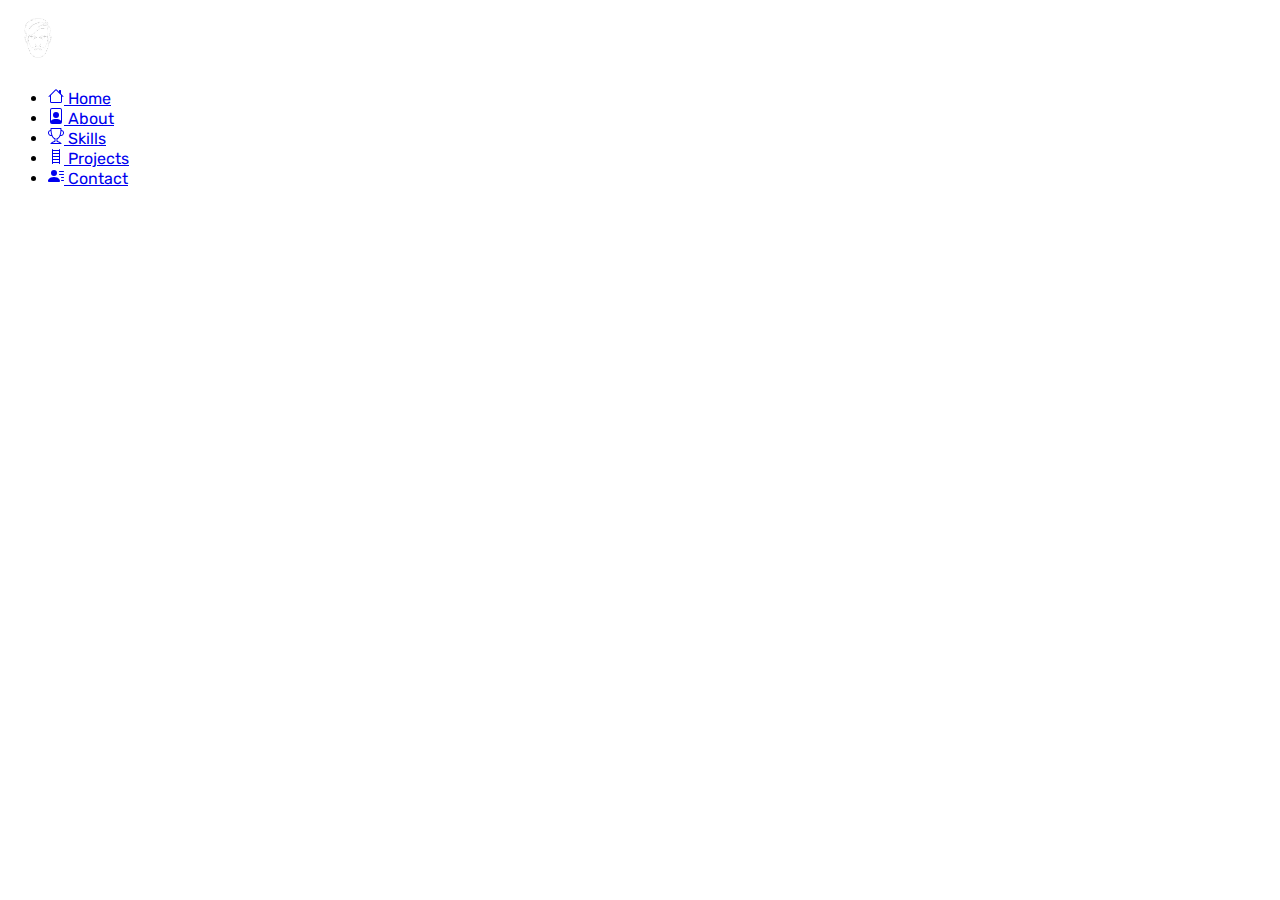
==== about.html @ 538c3db1 "Add files via upload" ====
<!DOCTYPE html>
<html lang="en">
<head>
    <meta charset="UTF-8">
    <meta name="viewport" content="width=device-width, initial-scale=1.0">
    <title>Web Portfoliot</title>
    <link href="https://cdn.jsdelivr.net/npm/bootstrap@5.3.2/dist/css/bootstrap.min.css" rel="stylesheet" integrity="sha384-T3c6CoIi6uLrA9TneNEoa7RxnatzjcDSCmG1MXxSR1GAsXEV/Dwwykc2MPK8M2HN" crossorigin="anonymous">
    <link rel="stylesheet" href="./style.css">
    <link rel="preconnect" href="https://fonts.googleapis.com">
    <link rel="preconnect" href="https://fonts.gstatic.com" crossorigin>
    <link href="https://fonts.googleapis.com/css2?family=Rubik:wght@500&display=swap" rel="stylesheet">
    <link rel="preconnect" href="https://fonts.googleapis.com">
    <link rel="preconnect" href="https://fonts.gstatic.com" crossorigin>
    <link href="https://fonts.googleapis.com/css2?family=Kanit:ital,wght@1,300&display=swap" rel="stylesheet">
</head>
<body>
    <div id="nav" class="bg-black">
        <div class="container">
            <header class="d-flex flex-wrap justify-content-center pt-2">
                <a href="index.html" class="d-flex align-items-center mb-3 mb-md-0 me-md-auto link-body-emphasis text-decoration-none">
                    <img class="pic" src="./profile-removebg-preview.png" alt="" height="60">
                </a>
                <ul class="nav nav-underline">
                    <li class="nav-item"><a href="index.html" class="nav-link" aria-current="page"><svg xmlns="http://www.w3.org/2000/svg" width="16" height="16" fill="currentColor" class="bi bi-house" viewBox="0 0 16 16">
                        <path d="M8.707 1.5a1 1 0 0 0-1.414 0L.646 8.146a.5.5 0 0 0 .708.708L2 8.207V13.5A1.5 1.5 0 0 0 3.5 15h9a1.5 1.5 0 0 0 1.5-1.5V8.207l.646.647a.5.5 0 0 0 .708-.708L13 5.793V2.5a.5.5 0 0 0-.5-.5h-1a.5.5 0 0 0-.5.5v1.293zM13 7.207V13.5a.5.5 0 0 1-.5.5h-9a.5.5 0 0 1-.5-.5V7.207l5-5z"/>
                      </svg> Home</a></li>
                    <li class="nav-item"><a href="#" class="nav-link"><svg xmlns="http://www.w3.org/2000/svg" width="16" height="16" fill="currentColor" class="bi bi-file-person" viewBox="0 0 16 16">
                        <path d="M12 1a1 1 0 0 1 1 1v10.755S12 11 8 11s-5 1.755-5 1.755V2a1 1 0 0 1 1-1zM4 0a2 2 0 0 0-2 2v12a2 2 0 0 0 2 2h8a2 2 0 0 0 2-2V2a2 2 0 0 0-2-2z"/>
                        <path d="M8 10a3 3 0 1 0 0-6 3 3 0 0 0 0 6"/>
                      </svg> About</a></li>
                    <li class="nav-item"><a href="#" class="nav-link"><svg xmlns="http://www.w3.org/2000/svg" width="16" height="16" fill="currentColor" class="bi bi-trophy" viewBox="0 0 16 16">
                        <path d="M2.5.5A.5.5 0 0 1 3 0h10a.5.5 0 0 1 .5.5q0 .807-.034 1.536a3 3 0 1 1-1.133 5.89c-.79 1.865-1.878 2.777-2.833 3.011v2.173l1.425.356c.194.048.377.135.537.255L13.3 15.1a.5.5 0 0 1-.3.9H3a.5.5 0 0 1-.3-.9l1.838-1.379c.16-.12.343-.207.537-.255L6.5 13.11v-2.173c-.955-.234-2.043-1.146-2.833-3.012a3 3 0 1 1-1.132-5.89A33 33 0 0 1 2.5.5m.099 2.54a2 2 0 0 0 .72 3.935c-.333-1.05-.588-2.346-.72-3.935m10.083 3.935a2 2 0 0 0 .72-3.935c-.133 1.59-.388 2.885-.72 3.935M3.504 1q.01.775.056 1.469c.13 2.028.457 3.546.87 4.667C5.294 9.48 6.484 10 7 10a.5.5 0 0 1 .5.5v2.61a1 1 0 0 1-.757.97l-1.426.356a.5.5 0 0 0-.179.085L4.5 15h7l-.638-.479a.5.5 0 0 0-.18-.085l-1.425-.356a1 1 0 0 1-.757-.97V10.5A.5.5 0 0 1 9 10c.516 0 1.706-.52 2.57-2.864.413-1.12.74-2.64.87-4.667q.045-.694.056-1.469z"/>
                      </svg> Skills</a></li>
                    <li class="nav-item"><a href="#" class="nav-link"><svg xmlns="http://www.w3.org/2000/svg" width="16" height="16" fill="currentColor" class="bi bi-ladder" viewBox="0 0 16 16">
                        <path d="M4.5 1a.5.5 0 0 1 .5.5V2h6v-.5a.5.5 0 0 1 1 0v14a.5.5 0 0 1-1 0V15H5v.5a.5.5 0 0 1-1 0v-14a.5.5 0 0 1 .5-.5M5 14h6v-2H5zm0-3h6V9H5zm0-3h6V6H5zm0-3h6V3H5z"/>
                      </svg> Projects</a></li>
                    <li class="nav-item"><a href="#" class="nav-link"><svg xmlns="http://www.w3.org/2000/svg" width="16" height="16" fill="currentColor" class="bi bi-person-lines-fill" viewBox="0 0 16 16">
                        <path d="M6 8a3 3 0 1 0 0-6 3 3 0 0 0 0 6m-5 6s-1 0-1-1 1-4 6-4 6 3 6 4-1 1-1 1zM11 3.5a.5.5 0 0 1 .5-.5h4a.5.5 0 0 1 0 1h-4a.5.5 0 0 1-.5-.5m.5 2.5a.5.5 0 0 0 0 1h4a.5.5 0 0 0 0-1zm2 3a.5.5 0 0 0 0 1h2a.5.5 0 0 0 0-1zm0 3a.5.5 0 0 0 0 1h2a.5.5 0 0 0 0-1z"/>
                      </svg> Contact</a></li>
                </ul>
            </header>
        </div>
    </div>
    <div>
        
    </div>
</body>
</html>
---- style.css ----
body {
    background-image: url('https://images.unsplash.com/photo-1554258194-2559560eb20a?q=80&w=2070&auto=format&fit=crop&ixlib=rb-4.0.3&ixid=M3wxMjA3fDB8MHxwaG90by1wYWdlfHx8fGVufDB8fHx8fA%3D%3D');
    background-size: cover; 
    background-repeat: no-repeat;
    background-attachment: fixed;
    background-position: center center; 
    font-family: 'Rubik', sans-serif;
}
.bg-body-tertiary{
    background-color: black;
    color: aliceblue;
}
.navbar-collapse{
    float: right;
}
.pic{
    filter: invert(100%);
}

.content{
    margin-top:80px ;
    display: flex;
    justify-content: center;
    align-items: center;
    gap: 10%;
    
}
h2{
    font-family: 'Kanit', sans-serif;
    font-weight: bolder;
    color: aliceblue;
    font-size: 48pt;
}
span{
    color: orange;
}
.pro{
    clip-path: circle(50%)
}
.social{
    display: flex;
    gap: 3%;
    justify-content: center;

}

@media (max-width: 576px){
    .content{
        display: block;
    }
    h2{
        font-size: 30px;
        text-align: center;
    }
    header{
        text-align: center;
    }
    .pro{
        clip-path: circle(30%);
    }
    .headC{
        text-align: center;
    }
    .ayu{
        text-align: center;
    }
    .con{
        margin-top: 20px;
        font-size: 10pt;
        width: 20%;
    }
}
@media (min-width: 570px) and (max-width: 1199.98px) { 

}
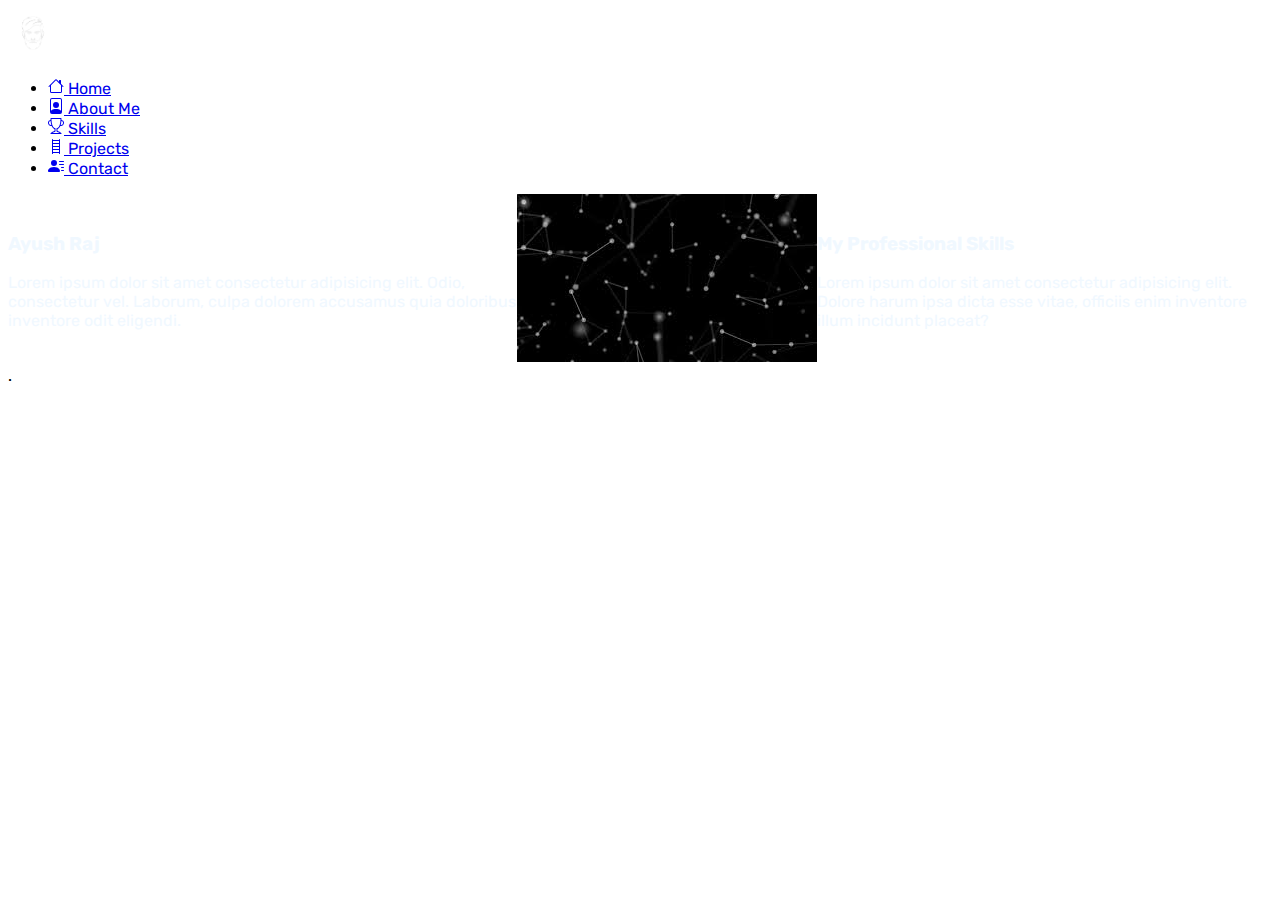
==== commit 15484ef5: "Add files via upload" ====
--- a/about.html
+++ b/about.html
@@ -14,35 +14,49 @@
     <link href="https://fonts.googleapis.com/css2?family=Kanit:ital,wght@1,300&display=swap" rel="stylesheet">
 </head>
 <body>
-    <div id="nav" class="bg-black">
-        <div class="container">
-            <header class="d-flex flex-wrap justify-content-center pt-2">
-                <a href="index.html" class="d-flex align-items-center mb-3 mb-md-0 me-md-auto link-body-emphasis text-decoration-none">
-                    <img class="pic" src="./profile-removebg-preview.png" alt="" height="60">
-                </a>
-                <ul class="nav nav-underline">
-                    <li class="nav-item"><a href="index.html" class="nav-link" aria-current="page"><svg xmlns="http://www.w3.org/2000/svg" width="16" height="16" fill="currentColor" class="bi bi-house" viewBox="0 0 16 16">
-                        <path d="M8.707 1.5a1 1 0 0 0-1.414 0L.646 8.146a.5.5 0 0 0 .708.708L2 8.207V13.5A1.5 1.5 0 0 0 3.5 15h9a1.5 1.5 0 0 0 1.5-1.5V8.207l.646.647a.5.5 0 0 0 .708-.708L13 5.793V2.5a.5.5 0 0 0-.5-.5h-1a.5.5 0 0 0-.5.5v1.293zM13 7.207V13.5a.5.5 0 0 1-.5.5h-9a.5.5 0 0 1-.5-.5V7.207l5-5z"/>
-                      </svg> Home</a></li>
-                    <li class="nav-item"><a href="#" class="nav-link"><svg xmlns="http://www.w3.org/2000/svg" width="16" height="16" fill="currentColor" class="bi bi-file-person" viewBox="0 0 16 16">
-                        <path d="M12 1a1 1 0 0 1 1 1v10.755S12 11 8 11s-5 1.755-5 1.755V2a1 1 0 0 1 1-1zM4 0a2 2 0 0 0-2 2v12a2 2 0 0 0 2 2h8a2 2 0 0 0 2-2V2a2 2 0 0 0-2-2z"/>
-                        <path d="M8 10a3 3 0 1 0 0-6 3 3 0 0 0 0 6"/>
-                      </svg> About</a></li>
-                    <li class="nav-item"><a href="#" class="nav-link"><svg xmlns="http://www.w3.org/2000/svg" width="16" height="16" fill="currentColor" class="bi bi-trophy" viewBox="0 0 16 16">
-                        <path d="M2.5.5A.5.5 0 0 1 3 0h10a.5.5 0 0 1 .5.5q0 .807-.034 1.536a3 3 0 1 1-1.133 5.89c-.79 1.865-1.878 2.777-2.833 3.011v2.173l1.425.356c.194.048.377.135.537.255L13.3 15.1a.5.5 0 0 1-.3.9H3a.5.5 0 0 1-.3-.9l1.838-1.379c.16-.12.343-.207.537-.255L6.5 13.11v-2.173c-.955-.234-2.043-1.146-2.833-3.012a3 3 0 1 1-1.132-5.89A33 33 0 0 1 2.5.5m.099 2.54a2 2 0 0 0 .72 3.935c-.333-1.05-.588-2.346-.72-3.935m10.083 3.935a2 2 0 0 0 .72-3.935c-.133 1.59-.388 2.885-.72 3.935M3.504 1q.01.775.056 1.469c.13 2.028.457 3.546.87 4.667C5.294 9.48 6.484 10 7 10a.5.5 0 0 1 .5.5v2.61a1 1 0 0 1-.757.97l-1.426.356a.5.5 0 0 0-.179.085L4.5 15h7l-.638-.479a.5.5 0 0 0-.18-.085l-1.425-.356a1 1 0 0 1-.757-.97V10.5A.5.5 0 0 1 9 10c.516 0 1.706-.52 2.57-2.864.413-1.12.74-2.64.87-4.667q.045-.694.056-1.469z"/>
-                      </svg> Skills</a></li>
-                    <li class="nav-item"><a href="#" class="nav-link"><svg xmlns="http://www.w3.org/2000/svg" width="16" height="16" fill="currentColor" class="bi bi-ladder" viewBox="0 0 16 16">
-                        <path d="M4.5 1a.5.5 0 0 1 .5.5V2h6v-.5a.5.5 0 0 1 1 0v14a.5.5 0 0 1-1 0V15H5v.5a.5.5 0 0 1-1 0v-14a.5.5 0 0 1 .5-.5M5 14h6v-2H5zm0-3h6V9H5zm0-3h6V6H5zm0-3h6V3H5z"/>
-                      </svg> Projects</a></li>
-                    <li class="nav-item"><a href="#" class="nav-link"><svg xmlns="http://www.w3.org/2000/svg" width="16" height="16" fill="currentColor" class="bi bi-person-lines-fill" viewBox="0 0 16 16">
-                        <path d="M6 8a3 3 0 1 0 0-6 3 3 0 0 0 0 6m-5 6s-1 0-1-1 1-4 6-4 6 3 6 4-1 1-1 1zM11 3.5a.5.5 0 0 1 .5-.5h4a.5.5 0 0 1 0 1h-4a.5.5 0 0 1-.5-.5m.5 2.5a.5.5 0 0 0 0 1h4a.5.5 0 0 0 0-1zm2 3a.5.5 0 0 0 0 1h2a.5.5 0 0 0 0-1zm0 3a.5.5 0 0 0 0 1h2a.5.5 0 0 0 0-1z"/>
-                      </svg> Contact</a></li>
-                </ul>
-            </header>
+    <div class="container">
+      <header class="d-flex flex-wrap align-items-center justify-content-center justify-content-md-between py-3 mb-4">
+        <div class="mb-2 mb-md-0">
+          <a href="./index.html" class="d-inline-flex link-body-emphasis text-decoration-none">
+            <img class="pic mb-0" src="./profile-removebg-preview.png" alt="" height="50">
+          </a>
         </div>
+
+        <ul class="nav nav-underline col-12 col-md-auto mb-2 justify-content-center mb-md-0">
+          <li><a href="./index.html" class="nav-link px-2 link-light"> <svg xmlns="http://www.w3.org/2000/svg" width="16" height="16" fill="currentColor" class="bi bi-house" viewBox="0 0 16 16">
+              <path d="M8.707 1.5a1 1 0 0 0-1.414 0L.646 8.146a.5.5 0 0 0 .708.708L2 8.207V13.5A1.5 1.5 0 0 0 3.5 15h9a1.5 1.5 0 0 0 1.5-1.5V8.207l.646.647a.5.5 0 0 0 .708-.708L13 5.793V2.5a.5.5 0 0 0-.5-.5h-1a.5.5 0 0 0-.5.5v1.293zM13 7.207V13.5a.5.5 0 0 1-.5.5h-9a.5.5 0 0 1-.5-.5V7.207l5-5z"/>
+            </svg> Home</a></li>
+          <li><a href="./about.html" class="nav-link px-2 link-light"><svg xmlns="http://www.w3.org/2000/svg" width="16" height="16" fill="currentColor" class="bi bi-file-person" viewBox="0 0 16 16">
+              <path d="M12 1a1 1 0 0 1 1 1v10.755S12 11 8 11s-5 1.755-5 1.755V2a1 1 0 0 1 1-1zM4 0a2 2 0 0 0-2 2v12a2 2 0 0 0 2 2h8a2 2 0 0 0 2-2V2a2 2 0 0 0-2-2z"/>
+              <path d="M8 10a3 3 0 1 0 0-6 3 3 0 0 0 0 6"/>
+            </svg> About Me</a></li>
+          <li><a href="./skill.html" class="nav-link px-2 link-light"><svg xmlns="http://www.w3.org/2000/svg" width="16" height="16" fill="currentColor" class="bi bi-trophy" viewBox="0 0 16 16">
+              <path d="M2.5.5A.5.5 0 0 1 3 0h10a.5.5 0 0 1 .5.5q0 .807-.034 1.536a3 3 0 1 1-1.133 5.89c-.79 1.865-1.878 2.777-2.833 3.011v2.173l1.425.356c.194.048.377.135.537.255L13.3 15.1a.5.5 0 0 1-.3.9H3a.5.5 0 0 1-.3-.9l1.838-1.379c.16-.12.343-.207.537-.255L6.5 13.11v-2.173c-.955-.234-2.043-1.146-2.833-3.012a3 3 0 1 1-1.132-5.89A33 33 0 0 1 2.5.5m.099 2.54a2 2 0 0 0 .72 3.935c-.333-1.05-.588-2.346-.72-3.935m10.083 3.935a2 2 0 0 0 .72-3.935c-.133 1.59-.388 2.885-.72 3.935M3.504 1q.01.775.056 1.469c.13 2.028.457 3.546.87 4.667C5.294 9.48 6.484 10 7 10a.5.5 0 0 1 .5.5v2.61a1 1 0 0 1-.757.97l-1.426.356a.5.5 0 0 0-.179.085L4.5 15h7l-.638-.479a.5.5 0 0 0-.18-.085l-1.425-.356a1 1 0 0 1-.757-.97V10.5A.5.5 0 0 1 9 10c.516 0 1.706-.52 2.57-2.864.413-1.12.74-2.64.87-4.667q.045-.694.056-1.469z"/>
+            </svg> Skills</a></li>
+          <li><a href="./project.html" class="nav-link px-2 link-light"><svg xmlns="http://www.w3.org/2000/svg" width="16" height="16" fill="currentColor" class="bi bi-ladder" viewBox="0 0 16 16">
+              <path d="M4.5 1a.5.5 0 0 1 .5.5V2h6v-.5a.5.5 0 0 1 1 0v14a.5.5 0 0 1-1 0V15H5v.5a.5.5 0 0 1-1 0v-14a.5.5 0 0 1 .5-.5M5 14h6v-2H5zm0-3h6V9H5zm0-3h6V6H5zm0-3h6V3H5z"/>
+            </svg> Projects</a></li>
+          <li><a href="./contact.html" class="nav-link px-2 link-light"><svg xmlns="http://www.w3.org/2000/svg" width="16" height="16" fill="currentColor" class="bi bi-person-lines-fill" viewBox="0 0 16 16">
+              <path d="M6 8a3 3 0 1 0 0-6 3 3 0 0 0 0 6m-5 6s-1 0-1-1 1-4 6-4 6 3 6 4-1 1-1 1zM11 3.5a.5.5 0 0 1 .5-.5h4a.5.5 0 0 1 0 1h-4a.5.5 0 0 1-.5-.5m.5 2.5a.5.5 0 0 0 0 1h4a.5.5 0 0 0 0-1zm2 3a.5.5 0 0 0 0 1h2a.5.5 0 0 0 0-1zm0 3a.5.5 0 0 0 0 1h2a.5.5 0 0 0 0-1z"/>
+            </svg> Contact</a></li>
+        </ul>
+      </header>
+  </div>
+  <div class="abt">
+    <div>
+      <h3>Ayush Raj</h3>
+      <p>Lorem ipsum dolor sit amet consectetur adipisicing elit. Odio, consectetur vel. Laborum, culpa dolorem accusamus quia doloribus inventore odit eligendi.</p>
     </div>
     <div>
-        
+      <img src="./download.jpeg" alt="">
     </div>
+    <div>
+      <h3>My Professional Skills</h3>
+      <p>Lorem ipsum dolor sit amet consectetur adipisicing elit. Dolore harum ipsa dicta esse vitae, officiis enim inventore illum incidunt placeat?</p>
+      <div>
+
+      </div>
+    </div>
+  </div>.
 </body>
 </html>--- a/style.css
+++ b/style.css
@@ -16,14 +16,12 @@
 .pic{
     filter: invert(100%);
 }
-
 .content{
     margin-top:80px ;
     display: flex;
     justify-content: center;
     align-items: center;
     gap: 10%;
-    
 }
 h2{
     font-family: 'Kanit', sans-serif;
@@ -41,35 +39,127 @@
     display: flex;
     gap: 3%;
     justify-content: center;
+}
+.ayu{
+    display: flex;
+    justify-content: center;
+}
+/* Contact Page CSS starts*/
+#in{
+    margin-left: 5%;
+    font-size: 150pt;
+}
+#touch{
+    color: orange;
+}
+.cot{
+    float:right;
+    color: white;
+    font-weight: lighter;
+    font-size: 14pt;
+    margin-top: 100px;
+}
+/* Contact Page CSS ends*/
 
+/* About Me CSS Start */
+.abt{
+    color: aliceblue;
+    display: flex;
+    justify-content: center;
+    align-items: center;
 }
+/* Ends here */
 
-@media (max-width: 576px){
+@media (min-width: 200px) and (max-width: 575px) { 
     .content{
         display: block;
     }
-    h2{
-        font-size: 30px;
+    header{
+        font-size: 10pt;
+    }
+    .headC{
         text-align: center;
     }
+    h2{
+        font-size: 25px;
+    }
+    .con{
+        width: auto;
+    }
+    .pro{
+        clip-path: circle(29%);
+    }
+    .logo{
+        height: 20px;
+        width: 20px;
+    }
+    #in{
+        margin-left: 10%;
+        font-size: 50pt;
+    }
+    .cot{
+        font-size: 10pt;
+    }
+}
+
+@media (min-width:575px) and (max-width: 767px){
+    .content{
+        display: flex;
+        justify-content: center;
+        align-items: center;
+        margin-top: 1px;
+    }
     header{
-        text-align: center;
+        font-size: 12pt;
+    }
+    h2{
+        font-size: 33px;
     }
     .pro{
         clip-path: circle(30%);
     }
-    .headC{
-        text-align: center;
-    }
-    .ayu{
-        text-align: center;
+    .logo{
+        height: 20px;
+        width: 20pt;
     }
     .con{
-        margin-top: 20px;
-        font-size: 10pt;
-        width: 20%;
+        width: auto;
+    }
+    #in{
+        margin-left: 10%;
+        font-size: 80pt;
+    }
+    .cot{
+        font-size: 15pt;
     }
 }
-@media (min-width: 570px) and (max-width: 1199.98px) { 
 
-}+@media (min-width:766px) and (max-width: 992px){
+    .content{
+        justify-content: center;
+        align-items: center;
+        margin-top: 1px;
+    }
+    header{
+        width:100% ;
+        font-size: 12pt;
+    }
+    h2{
+        font-size: 280%;
+    }
+    .pro{
+        clip-path: circle(140px);
+    }
+    .logo{
+        height: 20px;
+        width: 20pt;
+    }
+    .con{
+        width: auto;
+    }
+}
+@media (min-width:992px){
+    .content{
+        gap: 20%;
+    }
+}
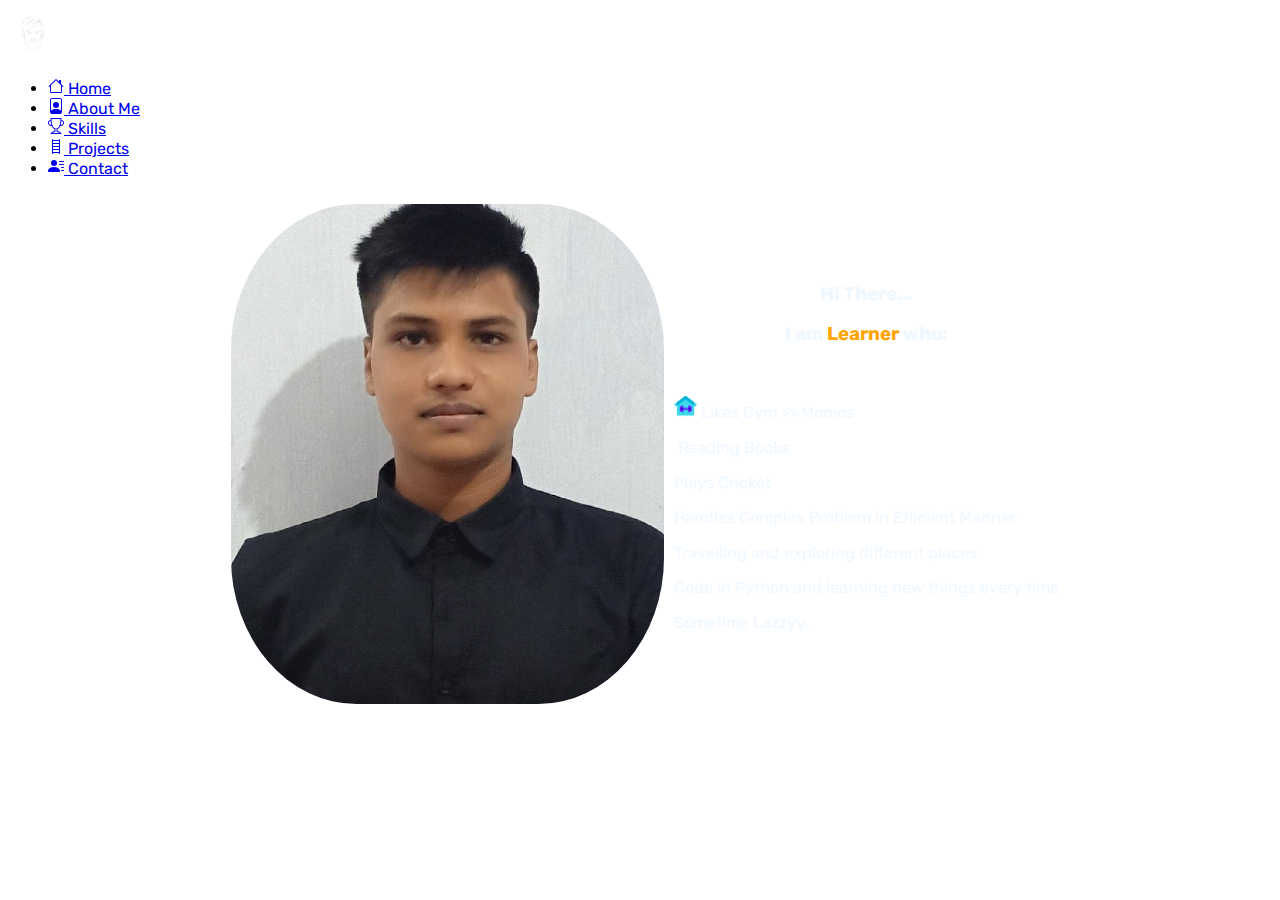
==== commit 8fe4eebf: "Add files via upload" ====
--- a/about.html
+++ b/about.html
@@ -43,20 +43,24 @@
       </header>
   </div>
   <div class="abt">
-    <div>
-      <h3>Ayush Raj</h3>
-      <p>Lorem ipsum dolor sit amet consectetur adipisicing elit. Odio, consectetur vel. Laborum, culpa dolorem accusamus quia doloribus inventore odit eligendi.</p>
+    <div class="col-lg-6" id="bord">
+      <img class="bor d-flex" src="./Photo_1.jpg" alt=""k height="500px">
     </div>
-    <div>
-      <img src="./download.jpeg" alt="">
-    </div>
-    <div>
-      <h3>My Professional Skills</h3>
-      <p>Lorem ipsum dolor sit amet consectetur adipisicing elit. Dolore harum ipsa dicta esse vitae, officiis enim inventore illum incidunt placeat?</p>
-      <div>
-
+    <div class="">
+      <div class="hi">
+        <h3>Hi There...</h3>
+        <h3>I am <span>Learner</span> who:</h3>
+      </div>
+      <div id="conabt">
+        <p><img src="./icons8-gym-48.png" alt="" height="23" width="23"> Likes Gym >> Momos</p>
+        <p><img src="" alt=""> Reading Books</p>
+        <p>Plays Cricket</p>
+        <p>Handles Complex Problem in Efficient Manner</p>
+        <p>Travelling and exploring different places</p>
+        <p>Code in Python and learning new things every time</p>
+        <p>Sometime Lazzyy..</p>
       </div>
     </div>
-  </div>.
+  </div>
 </body>
 </html>--- a/style.css
+++ b/style.css
@@ -68,6 +68,16 @@
     justify-content: center;
     align-items: center;
 }
+.bor{
+    border-radius: 30%;
+    border: 10px solid white;
+}
+.hi{
+    text-align: center;
+}
+#conabt{
+   margin-top: 50px;
+}
 /* Ends here */
 
 @media (min-width: 200px) and (max-width: 575px) { 
@@ -100,6 +110,24 @@
     .cot{
         font-size: 10pt;
     }
+    /* About Us */
+    .abt{
+        display: block;
+    }
+    #bord{
+        display: flex;
+        justify-content: center;
+        align-items: center;
+        padding-bottom: 80px;
+    }
+    .bor{
+        height: 300px;
+    }
+
+    #conabt{
+        text-align: center;
+    }
+    /* About Us Ends */
 }
 
 @media (min-width:575px) and (max-width: 767px){
@@ -132,6 +160,24 @@
     .cot{
         font-size: 15pt;
     }
+    /* About us  */
+    .abt{
+        display: block;
+    }
+    #bord{
+        display: flex;
+        justify-content: center;
+        align-items: center;
+        padding-bottom: 80px;
+    }
+    .bor{
+        height: 400px;
+    }
+
+    #conabt{
+        text-align: center;
+    }
+    /* About US end */
 }
 
 @media (min-width:766px) and (max-width: 992px){
@@ -157,6 +203,21 @@
     .con{
         width: auto;
     }
+    /* About US */
+    .abt{
+        display: block;
+    }
+    #bord{
+        display: flex;
+        justify-content: center;
+        align-items: center;
+        padding-bottom: 80px;
+    }
+    #conabt{
+        text-align: center;
+    }
+    /* About US End */
+
 }
 @media (min-width:992px){
     .content{
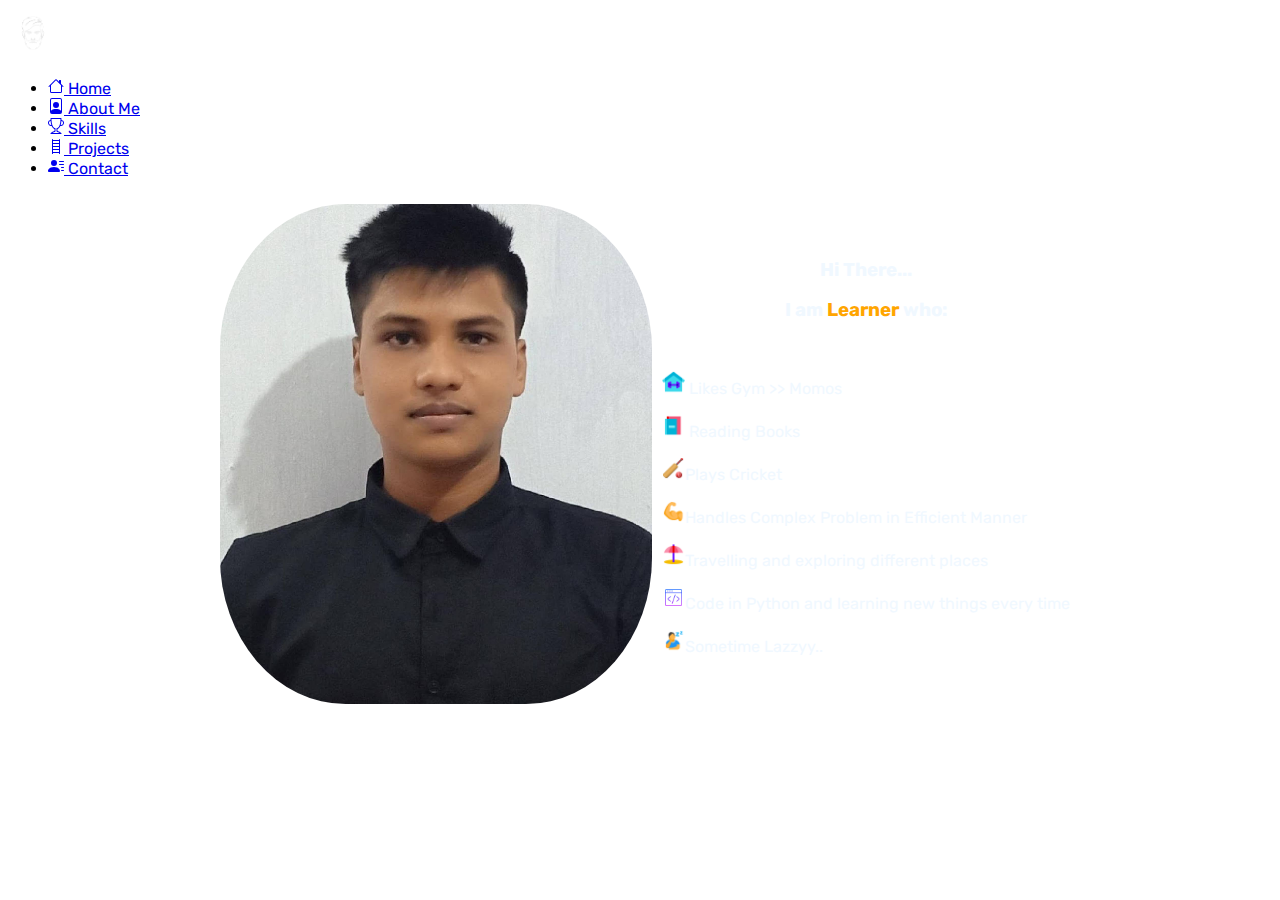
==== commit 33889198: "Add files via upload" ====
--- a/about.html
+++ b/about.html
@@ -53,12 +53,12 @@
       </div>
       <div id="conabt">
         <p><img src="./icons8-gym-48.png" alt="" height="23" width="23"> Likes Gym >> Momos</p>
-        <p><img src="" alt=""> Reading Books</p>
-        <p>Plays Cricket</p>
-        <p>Handles Complex Problem in Efficient Manner</p>
-        <p>Travelling and exploring different places</p>
-        <p>Code in Python and learning new things every time</p>
-        <p>Sometime Lazzyy..</p>
+        <p><img src="./icons8-books-48.png" alt="" height="23" width="23"> Reading Books</p>
+        <p><img src="./icons8-cricket-48.png" height="23" width="23" alt="">Plays Cricket</p>
+        <p><img src="./icons8-strength-48.png" height="23" width="23" alt="">Handles Complex Problem in Efficient Manner</p>
+        <p><img src="./icons8-beach-umbrella-48.png" height="23" width="23" alt="">Travelling and exploring different places</p>
+        <p><img src="./icons8-code-64.png" height="23" width="23" alt="">Code in Python and learning new things every time</p>
+        <p><img src="./icons8-boring-48.png" height="23" width="23" alt="">Sometime Lazzyy..</p>
       </div>
     </div>
   </div>
--- a/style.css
+++ b/style.css
@@ -120,6 +120,9 @@
         align-items: center;
         padding-bottom: 80px;
     }
+    #conabt{
+        font-size: 11pt;
+    }
     .bor{
         height: 300px;
     }
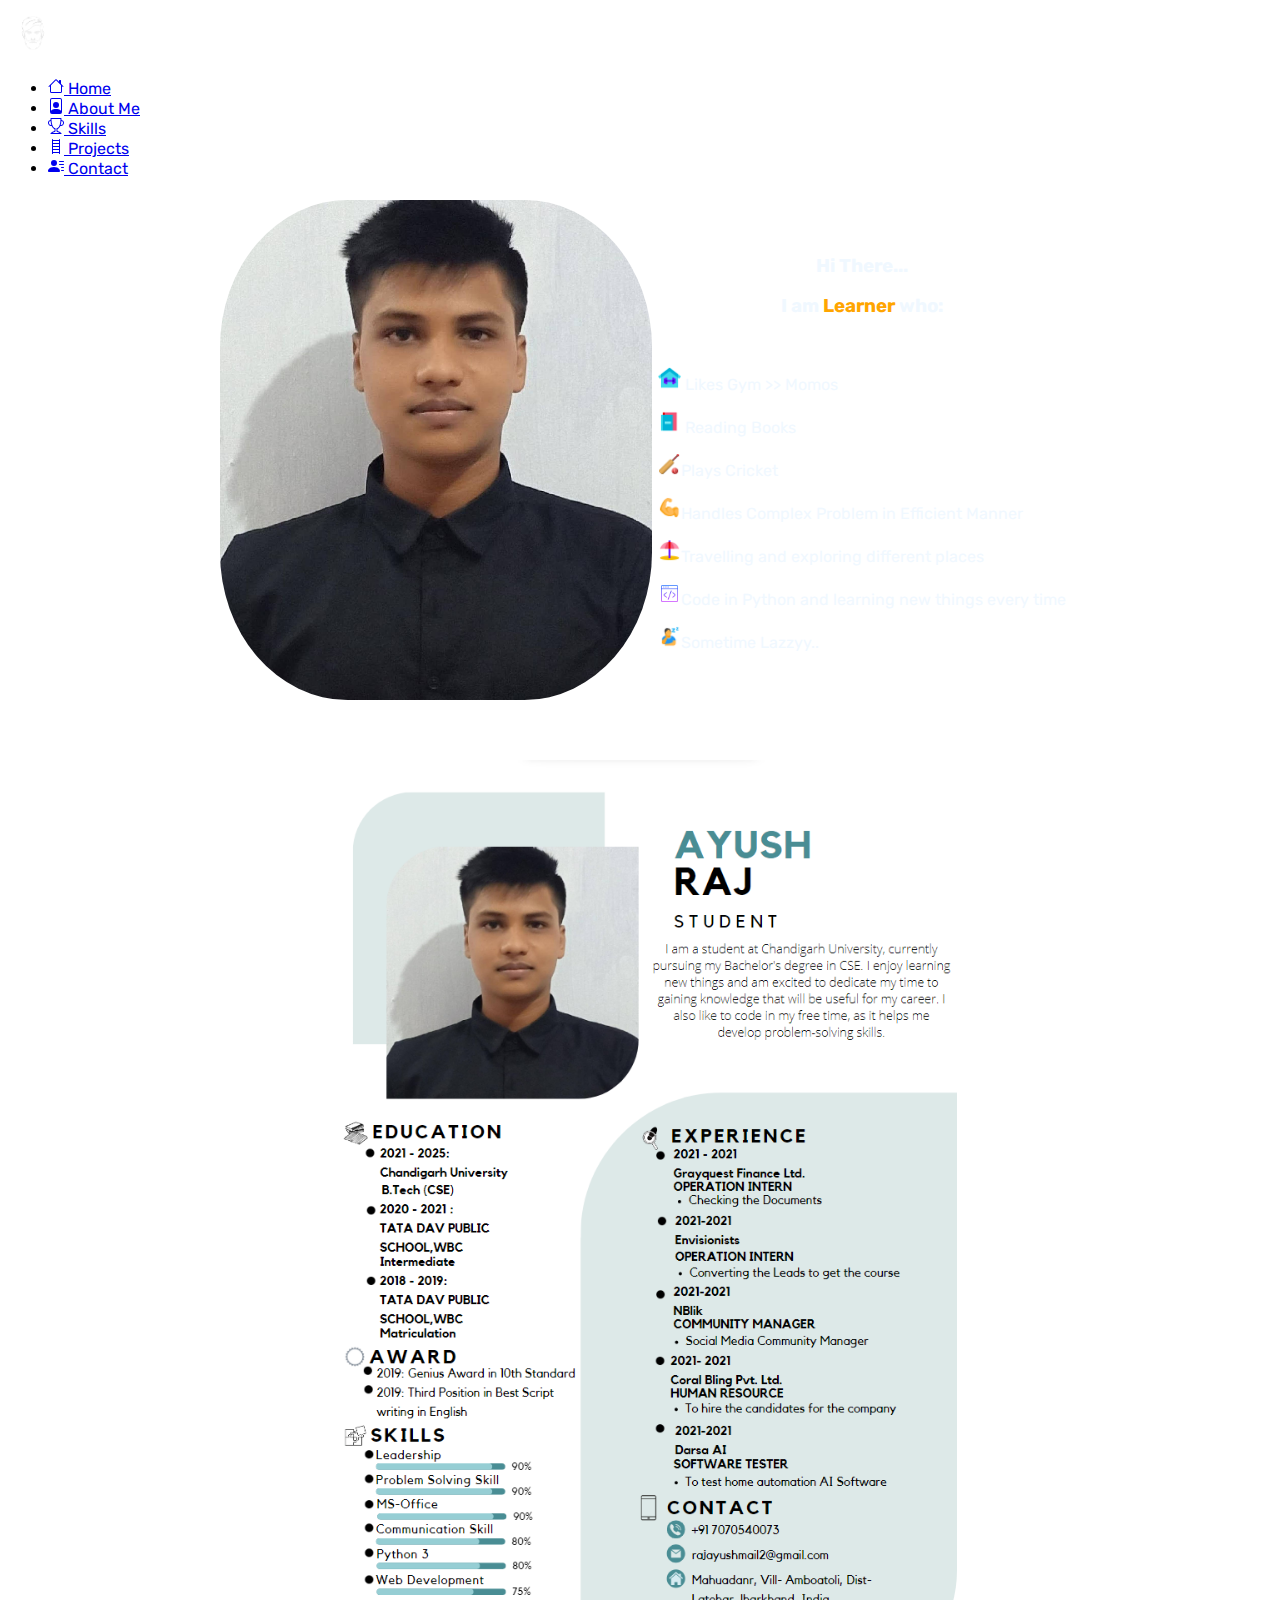
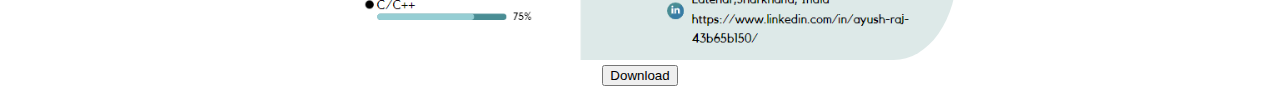
==== commit ad7b2c94: "Add files via upload" ====
--- a/about.html
+++ b/about.html
@@ -62,5 +62,11 @@
       </div>
     </div>
   </div>
+  <div class="ca">
+    <img src="./Ayush Resume.png" class="CV" alt="Ayush CV">
+  </div>
+  <div class="card-body">
+    <a href="https://drive.google.com/file/d/1IEEUWNVXcz6xENaaVKLlBIg5FIg0E2-P/view?usp=sharing" class="card-link"><button type="button" class="btn btn-outline-light">Download</button></a>
+  </div>
 </body>
 </html>--- a/style.css
+++ b/style.css
@@ -40,10 +40,7 @@
     gap: 3%;
     justify-content: center;
 }
-.ayu{
-    display: flex;
-    justify-content: center;
-}
+
 /* Contact Page CSS starts*/
 #in{
     margin-left: 5%;
@@ -70,13 +67,28 @@
 }
 .bor{
     border-radius: 30%;
-    border: 10px solid white;
+    border: 6px solid white;
 }
 .hi{
     text-align: center;
 }
 #conabt{
    margin-top: 50px;
+}
+.ca{
+    display: flex;
+    align-items: center;
+    justify-content: center;
+    padding-top: 50px;
+}
+.CV{
+    height: 900px;
+    border-radius: 10%;
+}
+.card-body{
+    color: aliceblue;
+    text-align: center;
+    padding-top: 5px;
 }
 /* Ends here */
 
@@ -130,6 +142,10 @@
     #conabt{
         text-align: center;
     }
+    .CV{
+        height: 450px;
+        border-radius: 10%;
+    }
     /* About Us Ends */
 }
 
@@ -180,6 +196,10 @@
     #conabt{
         text-align: center;
     }
+    .CV{
+        height: 600px;
+        border-radius: 10%;
+    }
     /* About US end */
 }
 
@@ -219,6 +239,10 @@
     #conabt{
         text-align: center;
     }
+    .CV{
+        height: 700px;
+        border-radius: 10%;
+    }
     /* About US End */
 
 }
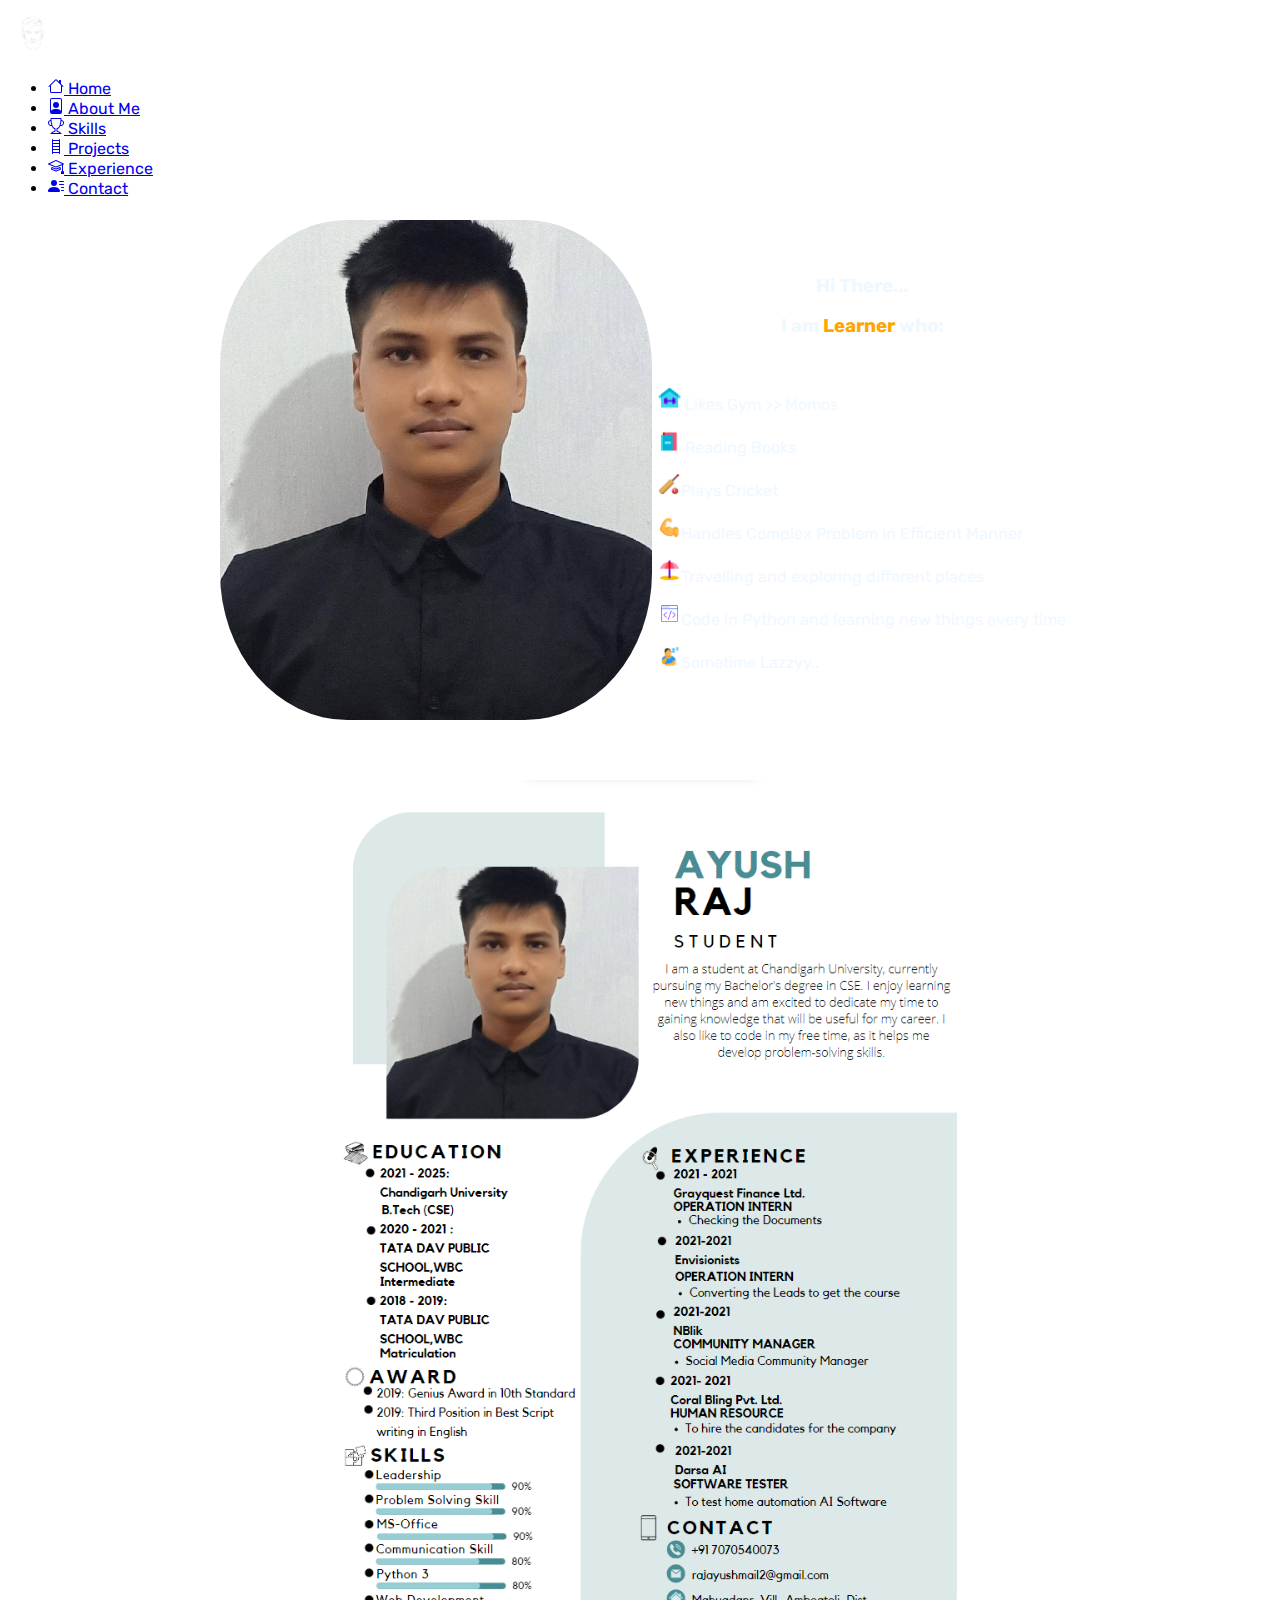
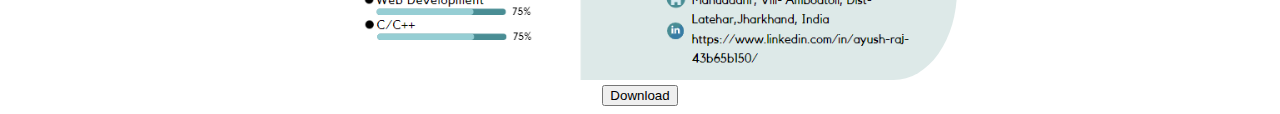
==== commit ad4ec409: "Add files via upload" ====
--- a/about.html
+++ b/about.html
@@ -36,9 +36,14 @@
           <li><a href="./project.html" class="nav-link px-2 link-light"><svg xmlns="http://www.w3.org/2000/svg" width="16" height="16" fill="currentColor" class="bi bi-ladder" viewBox="0 0 16 16">
               <path d="M4.5 1a.5.5 0 0 1 .5.5V2h6v-.5a.5.5 0 0 1 1 0v14a.5.5 0 0 1-1 0V15H5v.5a.5.5 0 0 1-1 0v-14a.5.5 0 0 1 .5-.5M5 14h6v-2H5zm0-3h6V9H5zm0-3h6V6H5zm0-3h6V3H5z"/>
             </svg> Projects</a></li>
+          <li><a href="./exp.html" class="nav-link px-2 link-light"><svg xmlns="http://www.w3.org/2000/svg" width="16" height="16" fill="currentColor" class="bi bi-mortarboard" viewBox="0 0 16 16">
+              <path d="M8.211 2.047a.5.5 0 0 0-.422 0l-7.5 3.5a.5.5 0 0 0 .025.917l7.5 3a.5.5 0 0 0 .372 0L14 7.14V13a1 1 0 0 0-1 1v2h3v-2a1 1 0 0 0-1-1V6.739l.686-.275a.5.5 0 0 0 .025-.917zM8 8.46 1.758 5.965 8 3.052l6.242 2.913z"/>
+              <path d="M4.176 9.032a.5.5 0 0 0-.656.327l-.5 1.7a.5.5 0 0 0 .294.605l4.5 1.8a.5.5 0 0 0 .372 0l4.5-1.8a.5.5 0 0 0 .294-.605l-.5-1.7a.5.5 0 0 0-.656-.327L8 10.466zm-.068 1.873.22-.748 3.496 1.311a.5.5 0 0 0 .352 0l3.496-1.311.22.748L8 12.46z"/>
+          </svg> Experience</a></li>
           <li><a href="./contact.html" class="nav-link px-2 link-light"><svg xmlns="http://www.w3.org/2000/svg" width="16" height="16" fill="currentColor" class="bi bi-person-lines-fill" viewBox="0 0 16 16">
               <path d="M6 8a3 3 0 1 0 0-6 3 3 0 0 0 0 6m-5 6s-1 0-1-1 1-4 6-4 6 3 6 4-1 1-1 1zM11 3.5a.5.5 0 0 1 .5-.5h4a.5.5 0 0 1 0 1h-4a.5.5 0 0 1-.5-.5m.5 2.5a.5.5 0 0 0 0 1h4a.5.5 0 0 0 0-1zm2 3a.5.5 0 0 0 0 1h2a.5.5 0 0 0 0-1zm0 3a.5.5 0 0 0 0 1h2a.5.5 0 0 0 0-1z"/>
             </svg> Contact</a></li>
+         
         </ul>
       </header>
   </div>
--- a/style.css
+++ b/style.css
@@ -41,6 +41,7 @@
     justify-content: center;
 }
 
+
 /* Contact Page CSS starts*/
 #in{
     margin-left: 5%;
@@ -92,6 +93,34 @@
 }
 /* Ends here */
 
+/* Skills CSS */
+.skill{
+    display: grid;
+    grid-template-rows: 100px 100px 100px;
+    grid-template-columns: 400px 400px;
+    align-items: center;
+    justify-content: center;
+    margin-top: 20px;
+    column-gap: 40px;
+}
+/* Skills CSS ends */
+
+/* Exp.html CSS */
+.proj{
+    display: grid;
+    justify-content: center;
+    align-items: center;
+    margin-top: 30px;
+    grid-template-rows: 200px 200px;
+    grid-template-columns: 325px 325px 325px;
+    column-gap: 10px;
+}
+.bx{
+    border: 1px solid orange;
+    border-radius: 10px;
+    padding: 10px;
+}
+/* Exp.html Ends */
 @media (min-width: 200px) and (max-width: 575px) { 
     .content{
         display: block;
@@ -130,6 +159,7 @@
         display: flex;
         justify-content: center;
         align-items: center;
+        margin-top: 50px;
         padding-bottom: 80px;
     }
     #conabt{
@@ -147,6 +177,34 @@
         border-radius: 10%;
     }
     /* About Us Ends */
+
+    /* Skill CSS */
+    .skill{
+        display: block;
+        margin-left: 10px;
+        margin-right: 10px;
+    }
+    .box
+    {
+        margin-top: 20px;
+    }
+    .box>p{
+        font-size: 10pt;
+    }
+    /* Skills CSS Ends */
+    .proj{
+        display: block;
+    }
+    .bx{
+        margin-top: 10px;
+        margin-left:10px ;
+        margin-right: 10px;
+        font-size: 11pt;
+        margin-bottom: 10px;
+    }
+    h5{
+        font-size: 13pt;
+    }
 }
 
 @media (min-width:575px) and (max-width: 767px){
@@ -201,6 +259,14 @@
         border-radius: 10%;
     }
     /* About US end */
+    
+    /* Skill CSS */
+    .skill{
+        grid-template-rows: 100px 100px 100px;
+        grid-template-columns: 250px 250px;
+    }
+   
+    /* Skills CSS Ends */
 }
 
 @media (min-width:766px) and (max-width: 992px){
@@ -245,6 +311,14 @@
     }
     /* About US End */
 
+     /* Skill CSS */
+    .skill{
+        grid-template-rows: 100px 100px 100px;
+        grid-template-columns: 350px 350px;
+    }
+   
+    /* Skills CSS Ends */
+
 }
 @media (min-width:992px){
     .content{
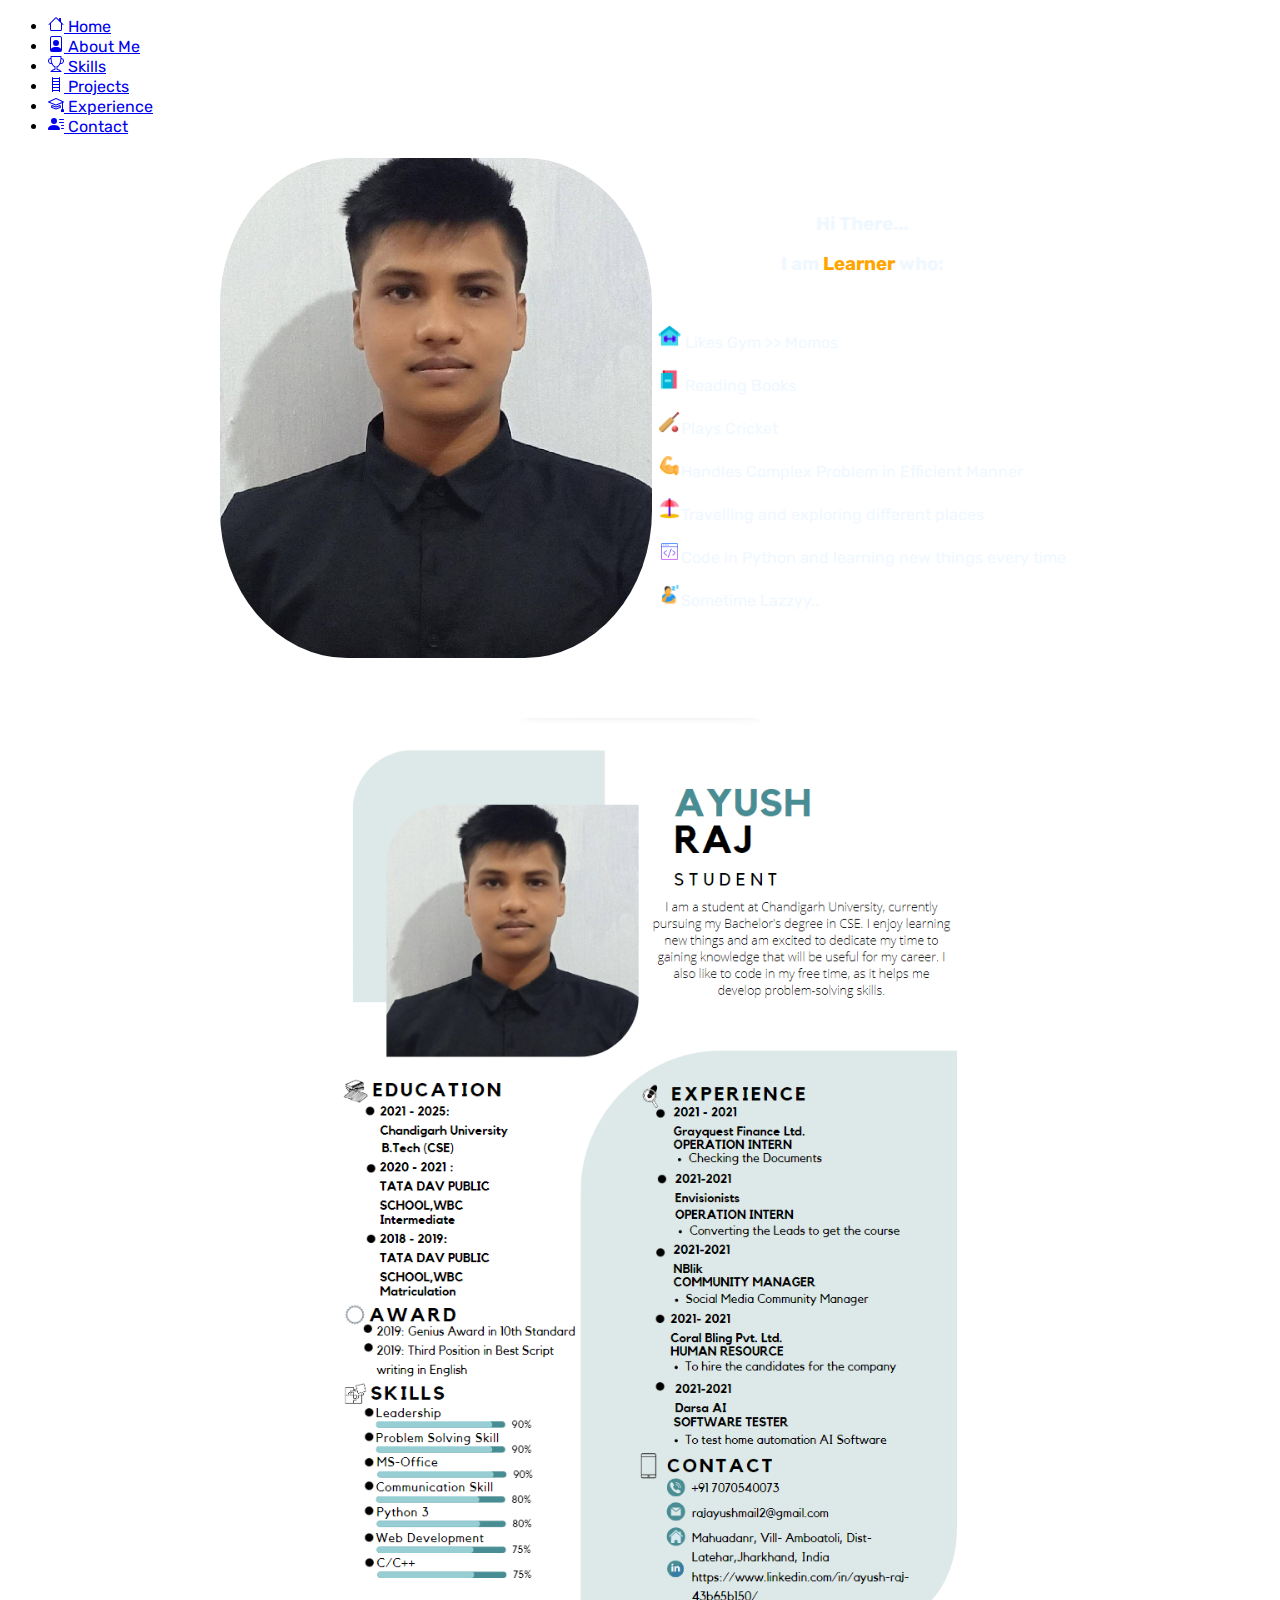
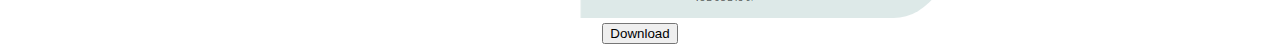
==== commit 948a4b76: "Add files via upload" ====
--- a/about.html
+++ b/about.html
@@ -14,39 +14,33 @@
     <link href="https://fonts.googleapis.com/css2?family=Kanit:ital,wght@1,300&display=swap" rel="stylesheet">
 </head>
 <body>
-    <div class="container">
-      <header class="d-flex flex-wrap align-items-center justify-content-center justify-content-md-between py-3 mb-4">
-        <div class="mb-2 mb-md-0">
-          <a href="./index.html" class="d-inline-flex link-body-emphasis text-decoration-none">
-            <img class="pic mb-0" src="./profile-removebg-preview.png" alt="" height="50">
-          </a>
-        </div>
-
-        <ul class="nav nav-underline col-12 col-md-auto mb-2 justify-content-center mb-md-0">
-          <li><a href="./index.html" class="nav-link px-2 link-light"> <svg xmlns="http://www.w3.org/2000/svg" width="16" height="16" fill="currentColor" class="bi bi-house" viewBox="0 0 16 16">
-              <path d="M8.707 1.5a1 1 0 0 0-1.414 0L.646 8.146a.5.5 0 0 0 .708.708L2 8.207V13.5A1.5 1.5 0 0 0 3.5 15h9a1.5 1.5 0 0 0 1.5-1.5V8.207l.646.647a.5.5 0 0 0 .708-.708L13 5.793V2.5a.5.5 0 0 0-.5-.5h-1a.5.5 0 0 0-.5.5v1.293zM13 7.207V13.5a.5.5 0 0 1-.5.5h-9a.5.5 0 0 1-.5-.5V7.207l5-5z"/>
-            </svg> Home</a></li>
-          <li><a href="./about.html" class="nav-link px-2 link-light"><svg xmlns="http://www.w3.org/2000/svg" width="16" height="16" fill="currentColor" class="bi bi-file-person" viewBox="0 0 16 16">
-              <path d="M12 1a1 1 0 0 1 1 1v10.755S12 11 8 11s-5 1.755-5 1.755V2a1 1 0 0 1 1-1zM4 0a2 2 0 0 0-2 2v12a2 2 0 0 0 2 2h8a2 2 0 0 0 2-2V2a2 2 0 0 0-2-2z"/>
-              <path d="M8 10a3 3 0 1 0 0-6 3 3 0 0 0 0 6"/>
-            </svg> About Me</a></li>
-          <li><a href="./skill.html" class="nav-link px-2 link-light"><svg xmlns="http://www.w3.org/2000/svg" width="16" height="16" fill="currentColor" class="bi bi-trophy" viewBox="0 0 16 16">
-              <path d="M2.5.5A.5.5 0 0 1 3 0h10a.5.5 0 0 1 .5.5q0 .807-.034 1.536a3 3 0 1 1-1.133 5.89c-.79 1.865-1.878 2.777-2.833 3.011v2.173l1.425.356c.194.048.377.135.537.255L13.3 15.1a.5.5 0 0 1-.3.9H3a.5.5 0 0 1-.3-.9l1.838-1.379c.16-.12.343-.207.537-.255L6.5 13.11v-2.173c-.955-.234-2.043-1.146-2.833-3.012a3 3 0 1 1-1.132-5.89A33 33 0 0 1 2.5.5m.099 2.54a2 2 0 0 0 .72 3.935c-.333-1.05-.588-2.346-.72-3.935m10.083 3.935a2 2 0 0 0 .72-3.935c-.133 1.59-.388 2.885-.72 3.935M3.504 1q.01.775.056 1.469c.13 2.028.457 3.546.87 4.667C5.294 9.48 6.484 10 7 10a.5.5 0 0 1 .5.5v2.61a1 1 0 0 1-.757.97l-1.426.356a.5.5 0 0 0-.179.085L4.5 15h7l-.638-.479a.5.5 0 0 0-.18-.085l-1.425-.356a1 1 0 0 1-.757-.97V10.5A.5.5 0 0 1 9 10c.516 0 1.706-.52 2.57-2.864.413-1.12.74-2.64.87-4.667q.045-.694.056-1.469z"/>
-            </svg> Skills</a></li>
-          <li><a href="./project.html" class="nav-link px-2 link-light"><svg xmlns="http://www.w3.org/2000/svg" width="16" height="16" fill="currentColor" class="bi bi-ladder" viewBox="0 0 16 16">
-              <path d="M4.5 1a.5.5 0 0 1 .5.5V2h6v-.5a.5.5 0 0 1 1 0v14a.5.5 0 0 1-1 0V15H5v.5a.5.5 0 0 1-1 0v-14a.5.5 0 0 1 .5-.5M5 14h6v-2H5zm0-3h6V9H5zm0-3h6V6H5zm0-3h6V3H5z"/>
-            </svg> Projects</a></li>
-          <li><a href="./exp.html" class="nav-link px-2 link-light"><svg xmlns="http://www.w3.org/2000/svg" width="16" height="16" fill="currentColor" class="bi bi-mortarboard" viewBox="0 0 16 16">
-              <path d="M8.211 2.047a.5.5 0 0 0-.422 0l-7.5 3.5a.5.5 0 0 0 .025.917l7.5 3a.5.5 0 0 0 .372 0L14 7.14V13a1 1 0 0 0-1 1v2h3v-2a1 1 0 0 0-1-1V6.739l.686-.275a.5.5 0 0 0 .025-.917zM8 8.46 1.758 5.965 8 3.052l6.242 2.913z"/>
-              <path d="M4.176 9.032a.5.5 0 0 0-.656.327l-.5 1.7a.5.5 0 0 0 .294.605l4.5 1.8a.5.5 0 0 0 .372 0l4.5-1.8a.5.5 0 0 0 .294-.605l-.5-1.7a.5.5 0 0 0-.656-.327L8 10.466zm-.068 1.873.22-.748 3.496 1.311a.5.5 0 0 0 .352 0l3.496-1.311.22.748L8 12.46z"/>
-          </svg> Experience</a></li>
-          <li><a href="./contact.html" class="nav-link px-2 link-light"><svg xmlns="http://www.w3.org/2000/svg" width="16" height="16" fill="currentColor" class="bi bi-person-lines-fill" viewBox="0 0 16 16">
-              <path d="M6 8a3 3 0 1 0 0-6 3 3 0 0 0 0 6m-5 6s-1 0-1-1 1-4 6-4 6 3 6 4-1 1-1 1zM11 3.5a.5.5 0 0 1 .5-.5h4a.5.5 0 0 1 0 1h-4a.5.5 0 0 1-.5-.5m.5 2.5a.5.5 0 0 0 0 1h4a.5.5 0 0 0 0-1zm2 3a.5.5 0 0 0 0 1h2a.5.5 0 0 0 0-1zm0 3a.5.5 0 0 0 0 1h2a.5.5 0 0 0 0-1z"/>
-            </svg> Contact</a></li>
-         
-        </ul>
-      </header>
-  </div>
+  <div class="container d-flex justify-content-center align-items-center">
+    <header class="d-flex flex-wrap align-items-center justify-content-center justify-content-md-between py-3 mb-4">
+    <ul class="nav nav-underline col-12 col-md-auto mb-2 justify-content-center mb-md-0">
+        <li><a href="./index.html" class="nav-link px-2 link-light"> <svg xmlns="http://www.w3.org/2000/svg" width="16" height="16" fill="currentColor" class="bi bi-house" viewBox="0 0 16 16">
+            <path d="M8.707 1.5a1 1 0 0 0-1.414 0L.646 8.146a.5.5 0 0 0 .708.708L2 8.207V13.5A1.5 1.5 0 0 0 3.5 15h9a1.5 1.5 0 0 0 1.5-1.5V8.207l.646.647a.5.5 0 0 0 .708-.708L13 5.793V2.5a.5.5 0 0 0-.5-.5h-1a.5.5 0 0 0-.5.5v1.293zM13 7.207V13.5a.5.5 0 0 1-.5.5h-9a.5.5 0 0 1-.5-.5V7.207l5-5z"/>
+        </svg> Home</a></li>
+        <li><a href="./about.html" class="nav-link px-2 link-light"><svg xmlns="http://www.w3.org/2000/svg" width="16" height="16" fill="currentColor" class="bi bi-file-person" viewBox="0 0 16 16">
+            <path d="M12 1a1 1 0 0 1 1 1v10.755S12 11 8 11s-5 1.755-5 1.755V2a1 1 0 0 1 1-1zM4 0a2 2 0 0 0-2 2v12a2 2 0 0 0 2 2h8a2 2 0 0 0 2-2V2a2 2 0 0 0-2-2z"/>
+            <path d="M8 10a3 3 0 1 0 0-6 3 3 0 0 0 0 6"/>
+        </svg> About Me</a></li>
+        <li><a href="./skill.html
+            " class="nav-link px-2 link-light"><svg xmlns="http://www.w3.org/2000/svg" width="16" height="16" fill="currentColor" class="bi bi-trophy" viewBox="0 0 16 16">
+            <path d="M2.5.5A.5.5 0 0 1 3 0h10a.5.5 0 0 1 .5.5q0 .807-.034 1.536a3 3 0 1 1-1.133 5.89c-.79 1.865-1.878 2.777-2.833 3.011v2.173l1.425.356c.194.048.377.135.537.255L13.3 15.1a.5.5 0 0 1-.3.9H3a.5.5 0 0 1-.3-.9l1.838-1.379c.16-.12.343-.207.537-.255L6.5 13.11v-2.173c-.955-.234-2.043-1.146-2.833-3.012a3 3 0 1 1-1.132-5.89A33 33 0 0 1 2.5.5m.099 2.54a2 2 0 0 0 .72 3.935c-.333-1.05-.588-2.346-.72-3.935m10.083 3.935a2 2 0 0 0 .72-3.935c-.133 1.59-.388 2.885-.72 3.935M3.504 1q.01.775.056 1.469c.13 2.028.457 3.546.87 4.667C5.294 9.48 6.484 10 7 10a.5.5 0 0 1 .5.5v2.61a1 1 0 0 1-.757.97l-1.426.356a.5.5 0 0 0-.179.085L4.5 15h7l-.638-.479a.5.5 0 0 0-.18-.085l-1.425-.356a1 1 0 0 1-.757-.97V10.5A.5.5 0 0 1 9 10c.516 0 1.706-.52 2.57-2.864.413-1.12.74-2.64.87-4.667q.045-.694.056-1.469z"/>
+        </svg> Skills</a></li>
+        <li><a href="./project.html" class="nav-link px-2 link-light"><svg xmlns="http://www.w3.org/2000/svg" width="16" height="16" fill="currentColor" class="bi bi-ladder" viewBox="0 0 16 16">
+            <path d="M4.5 1a.5.5 0 0 1 .5.5V2h6v-.5a.5.5 0 0 1 1 0v14a.5.5 0 0 1-1 0V15H5v.5a.5.5 0 0 1-1 0v-14a.5.5 0 0 1 .5-.5M5 14h6v-2H5zm0-3h6V9H5zm0-3h6V6H5zm0-3h6V3H5z"/>
+        </svg> Projects</a></li>
+        <li><a href="./exp.html" class="nav-link px-2 link-light"><svg xmlns="http://www.w3.org/2000/svg" width="16" height="16" fill="currentColor" class="bi bi-mortarboard" viewBox="0 0 16 16">
+            <path d="M8.211 2.047a.5.5 0 0 0-.422 0l-7.5 3.5a.5.5 0 0 0 .025.917l7.5 3a.5.5 0 0 0 .372 0L14 7.14V13a1 1 0 0 0-1 1v2h3v-2a1 1 0 0 0-1-1V6.739l.686-.275a.5.5 0 0 0 .025-.917zM8 8.46 1.758 5.965 8 3.052l6.242 2.913z"/>
+            <path d="M4.176 9.032a.5.5 0 0 0-.656.327l-.5 1.7a.5.5 0 0 0 .294.605l4.5 1.8a.5.5 0 0 0 .372 0l4.5-1.8a.5.5 0 0 0 .294-.605l-.5-1.7a.5.5 0 0 0-.656-.327L8 10.466zm-.068 1.873.22-.748 3.496 1.311a.5.5 0 0 0 .352 0l3.496-1.311.22.748L8 12.46z"/>
+        </svg> Experience</a></li>
+        <li><a href="./contact.html" class="nav-link px-2 link-light"><svg xmlns="http://www.w3.org/2000/svg" width="16" height="16" fill="currentColor" class="bi bi-person-lines-fill" viewBox="0 0 16 16">
+            <path d="M6 8a3 3 0 1 0 0-6 3 3 0 0 0 0 6m-5 6s-1 0-1-1 1-4 6-4 6 3 6 4-1 1-1 1zM11 3.5a.5.5 0 0 1 .5-.5h4a.5.5 0 0 1 0 1h-4a.5.5 0 0 1-.5-.5m.5 2.5a.5.5 0 0 0 0 1h4a.5.5 0 0 0 0-1zm2 3a.5.5 0 0 0 0 1h2a.5.5 0 0 0 0-1zm0 3a.5.5 0 0 0 0 1h2a.5.5 0 0 0 0-1z"/>
+        </svg> Contact</a></li>
+    </ul>
+    </header>
+</div>
   <div class="abt">
     <div class="col-lg-6" id="bord">
       <img class="bor d-flex" src="./Photo_1.jpg" alt=""k height="500px">
--- a/style.css
+++ b/style.css
@@ -205,9 +205,16 @@
     h5{
         font-size: 13pt;
     }
-}
-
-@media (min-width:575px) and (max-width: 767px){
+    .bx h6{
+        font-size: 10pt;
+    }
+    .bx h4{
+        font-size: 14pt;
+    }
+   
+}
+
+@media (min-width:575px) and (max-width: 769px){
     .content{
         display: flex;
         justify-content: center;
@@ -267,9 +274,29 @@
     }
    
     /* Skills CSS Ends */
-}
-
-@media (min-width:766px) and (max-width: 992px){
+    .proj{
+        display: block;
+    }
+    .bx{
+        margin-top: 10px;
+        margin-left:10px ;
+        margin-right: 10px;
+        font-size: 11pt;
+        margin-bottom: 10px;
+    }
+    h5{
+        font-size: 15pt;
+    }
+    .bx h6{
+        font-size: 12pt;
+    }
+    .bx h4{
+        font-size: 15pt;
+    }
+
+}
+
+@media (min-width:770px) and (max-width: 992px){
     .content{
         justify-content: center;
         align-items: center;
